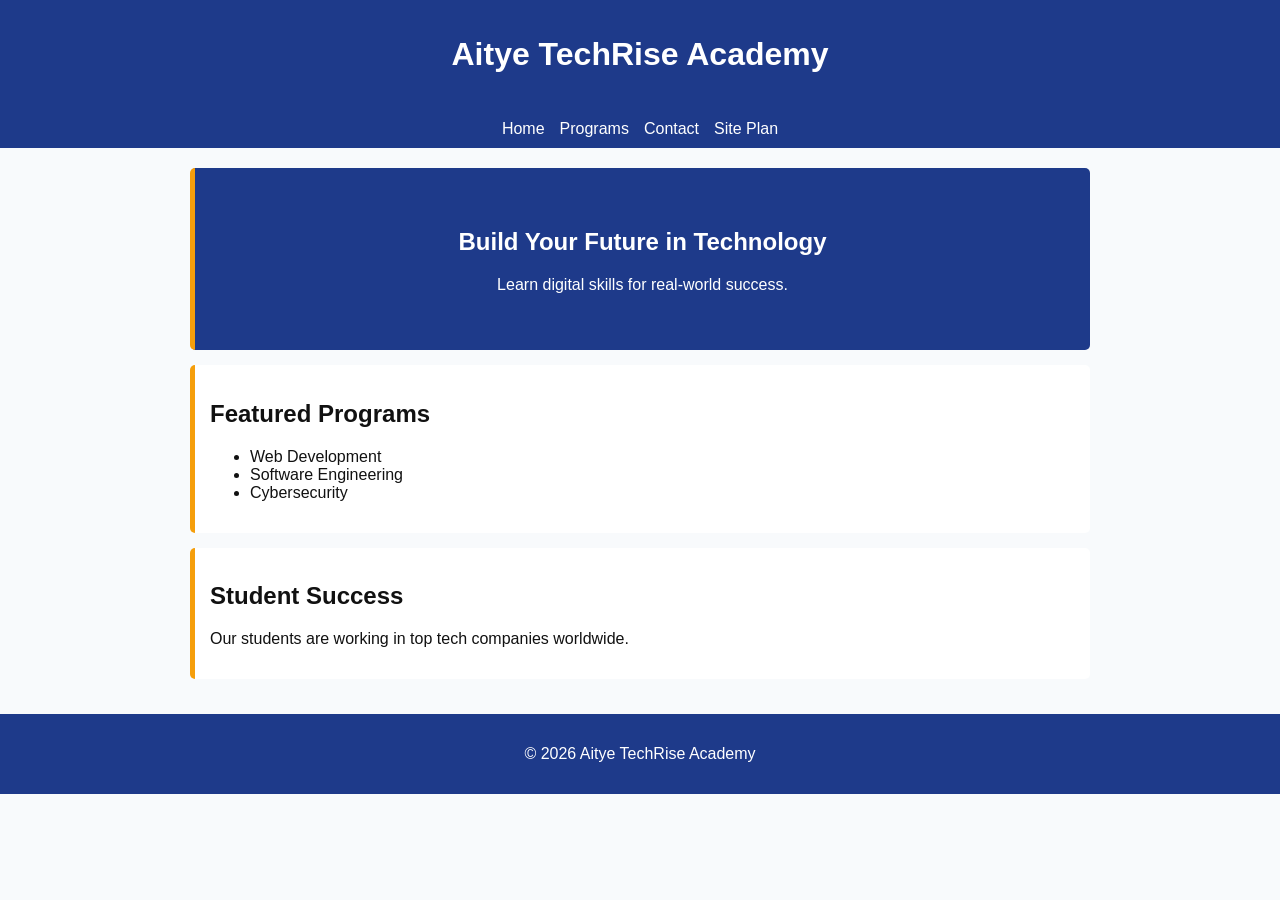
==== aitye-techrise-academy/index.html @ ec43a9e6 "siteplan.html fix" ====
<!DOCTYPE html>
<html lang="en">
<head>
  <meta charset="UTF-8">
  <title>Aitye TechRise Academy</title>
  <link rel="stylesheet" href="styles/style.css">
</head>

<body>

<header>
  <h1>Aitye TechRise Academy</h1>
</header>

<nav>
  <a href="index.html">Home</a>
  <a href="programs.html">Programs</a>
  <a href="contact.html">Contact</a>
   <a href="siteplan.html">Site Plan</a>
</nav>

<main>

<section class="hero">
  <h2>Build Your Future in Technology</h2>
  <p>Learn digital skills for real-world success.</p>
</section>

<section>
  <h2>Featured Programs</h2>
  <ul>
    <li>Web Development</li>
    <li>Software Engineering</li>
    <li>Cybersecurity</li>
  </ul>
</section>

<section>
  <h2>Student Success</h2>
  <p>Our students are working in top tech companies worldwide.</p>
</section>

</main>

<footer>
  <p>© 2026 Aitye TechRise Academy</p>
</footer>

</body>
</html>
---- aitye-techrise-academy/styles/style.css ----
:root {
  --primary: #1E3A8A;
  --secondary: #F59E0B;
  --bg: #F8FAFC;
}

 {
  margin: 0;
  padding: 0;
  box-sizing: border-box;
}


body {
  margin: 0;
  font-family: "Roboto", sans-serif;
  background: var(--bg);
  color: #111;
}

header {
  background: var(--primary);
  color: white;
  padding: 15px;
  text-align: center;
  font-family: "Poppins", sans-serif;
}

nav {
  background: var(--primary);
  display: flex;
  justify-content: center;
  gap: 15px;
  padding: 10px;
}

nav a {
  color: white;
  text-decoration: none;
  font-family: "Poppins", sans-serif;
}

nav a:hover {
  color: var(--secondary);
}

main {
  max-width: 900px;
  margin: auto;
  padding: 20px;
}

section {
  background: white;
  margin-bottom: 15px;
  padding: 15px;
  border-left: 5px solid var(--secondary);
  border-radius: 5px;
}

.hero {
  background: var(--primary);
  color: white;
  text-align: center;
  padding: 40px 20px;
}

footer {
  text-align: center;
  padding: 15px;
  background: var(--primary);
  color: white;
}
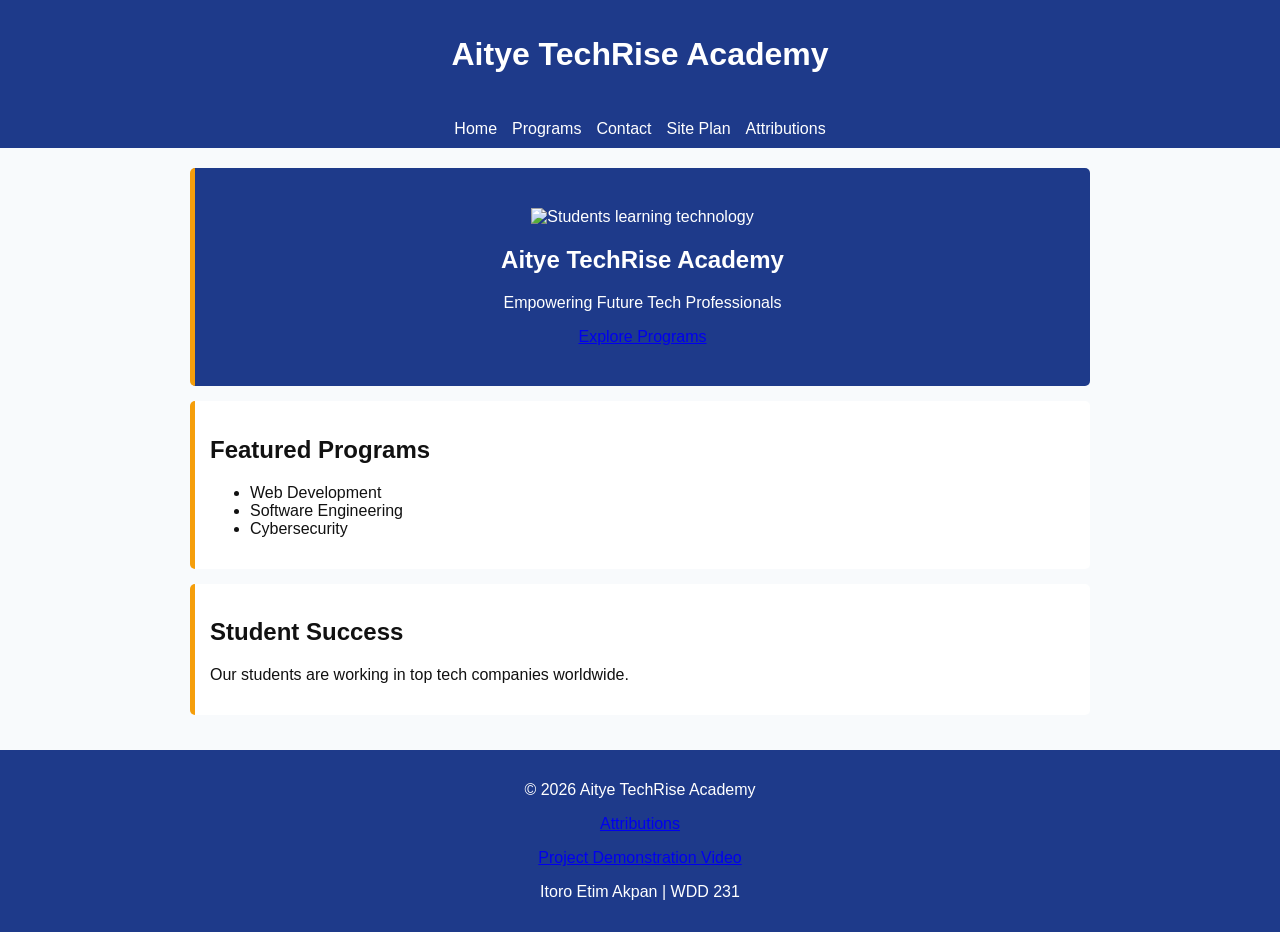
==== commit 9dbfe663: "fixing aitye techrise academy" ====
--- a/aitye-techrise-academy/index.html
+++ b/aitye-techrise-academy/index.html
@@ -17,15 +17,31 @@
   <a href="programs.html">Programs</a>
   <a href="contact.html">Contact</a>
    <a href="siteplan.html">Site Plan</a>
+ <a href="attributions.html">Attributions</a>
 </nav>
 
 <main>
 
 <section class="hero">
-  <h2>Build Your Future in Technology</h2>
-  <p>Learn digital skills for real-world success.</p>
+
+    <img
+        src="images/hero.webp"
+        alt="Students learning technology"
+        loading="lazy">
+
+    <div class="hero-content">
+
+        <h2>Aitye TechRise Academy</h2>
+
+        <p>Empowering Future Tech Professionals</p>
+
+        <a href="programs.html" class="btn">
+            Explore Programs
+        </a>
+
+    </div>
+
 </section>
-
 <section>
   <h2>Featured Programs</h2>
   <ul>
@@ -43,7 +59,23 @@
 </main>
 
 <footer>
-  <p>© 2026 Aitye TechRise Academy</p>
+
+    <p>© 2026 Aitye TechRise Academy</p>
+
+    <p>
+        <a href="attributions.html">Attributions</a>
+    </p>
+
+    <p>
+        <a href="https://youtube.com/your-video-link" target="_blank">
+            Project Demonstration Video
+        </a>
+    </p>
+
+    <p>Itoro Etim Akpan | WDD 231</p>
+
+    <p id="lastModified"></p>
+
 </footer>
 
 </body>
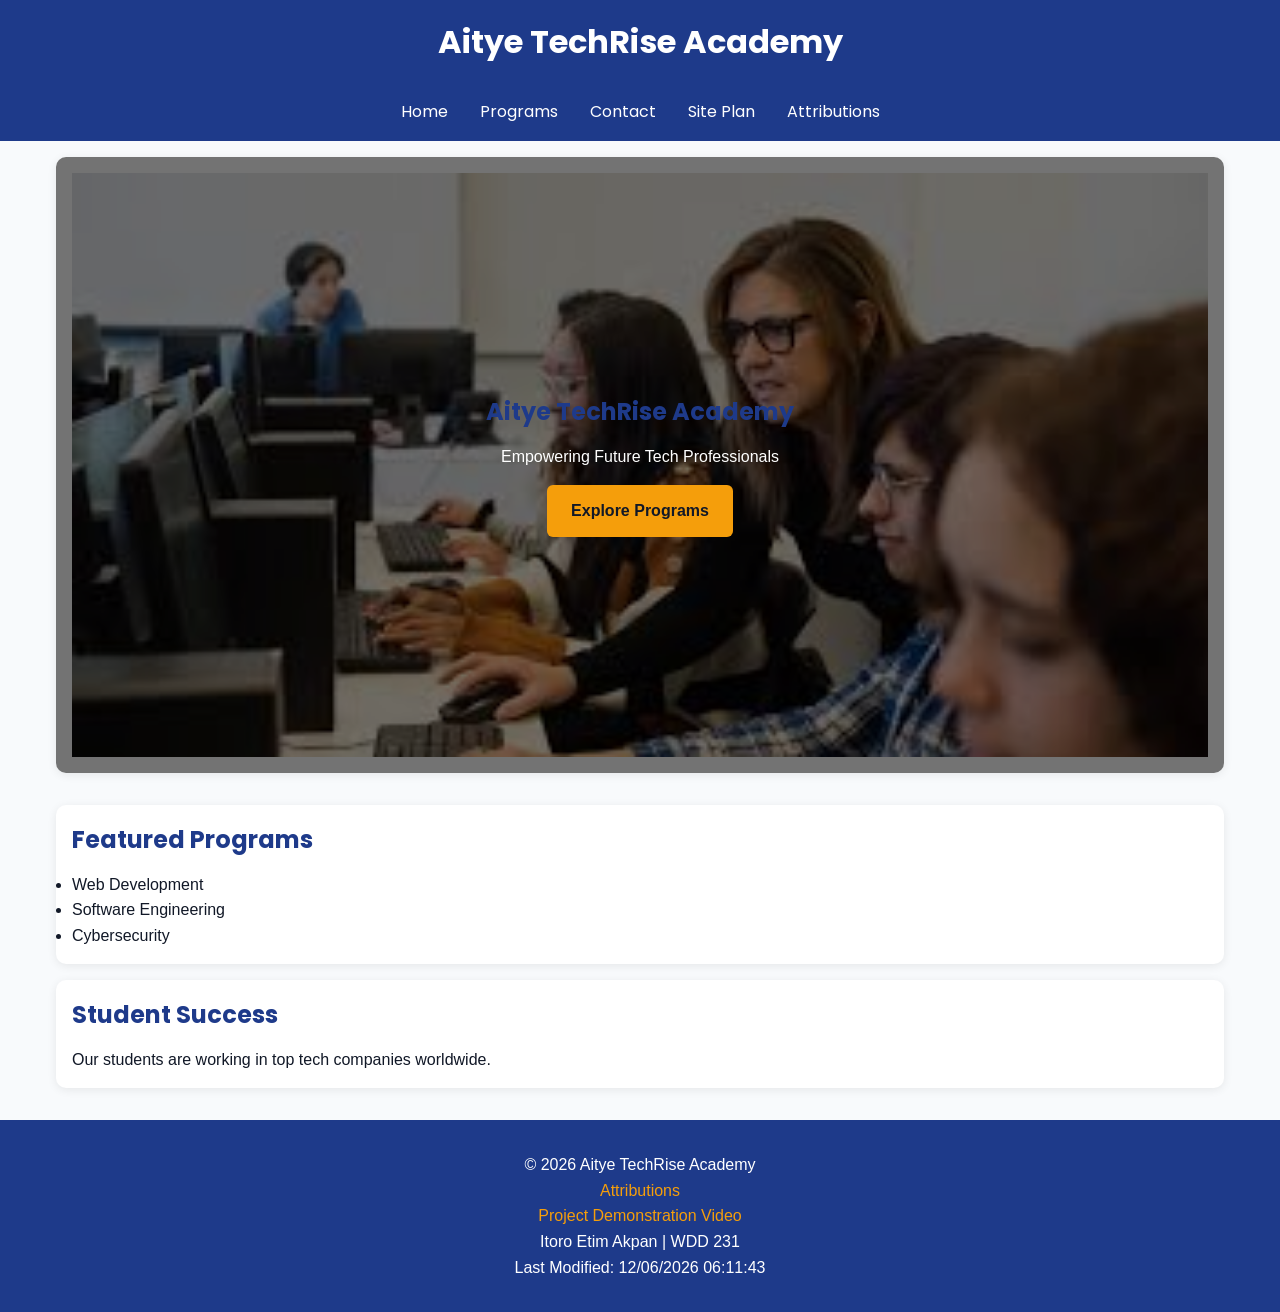
==== commit 9fdc4ed9: "week 6 assignment fix" ====
--- a/aitye-techrise-academy/index.html
+++ b/aitye-techrise-academy/index.html
@@ -1,9 +1,21 @@
 <!DOCTYPE html>
 <html lang="en">
 <head>
-  <meta charset="UTF-8">
-  <title>Aitye TechRise Academy</title>
-  <link rel="stylesheet" href="styles/style.css">
+  <head>
+    <meta charset="UTF-8">
+    <meta name="viewport" content="width=device-width, initial-scale=1.0">
+    <title>Aitye TechRise Academy</title>
+    <meta name="description" content="Sources and attributions used in the Aitye TechRise Academy website.">
+    <meta name="author" content="Itoro Etim Akpan">
+    <!-- Google Fonts -->
+    <link rel="preconnect" href="https://fonts.googleapis.com">
+
+    <link rel="preconnect" href="https://fonts.gstatic.com" crossorigin>
+
+    <link href="https://fonts.googleapis.com/css2?family=Poppins:wght@300;400;600;700&display=swap" rel="stylesheet">
+<!-- CSS -->
+    <link rel="stylesheet" href="styles/small.css">
+    <link rel="stylesheet" href="styles/larger.css">
 </head>
 
 <body>
@@ -25,7 +37,7 @@
 <section class="hero">
 
     <img
-        src="images/hero.webp"
+        src="images/students.jpg"
         alt="Students learning technology"
         loading="lazy">
 
@@ -78,5 +90,11 @@
 
 </footer>
 
+<script src="scripts/storage.js"></script>
+<script src="scripts/navigation.js"></script>
+<script src="scripts/programs.js"></script>
+<script src="scripts/contact.js"></script>
+<script src="scripts/footer.js"></script>
+
 </body>
 </html>
--- a/aitye-techrise-academy/styles/small.css
+++ b/aitye-techrise-academy/styles/small.css
@@ -0,0 +1,241 @@
+:root {
+    --primary: #1E3A8A;
+    --secondary: #F59E0B;
+    --bg: #F8FAFC;
+    --dark: #111827;
+    --white: #ffffff;
+}
+
+* {
+    margin: 0;
+    padding: 0;
+    box-sizing: border-box;
+}
+
+body {
+    font-family: "Roboto", sans-serif;
+    background: var(--bg);
+    color: var(--dark);
+    line-height: 1.6;
+}
+
+/* HEADER */
+
+header {
+    background: var(--primary);
+    color: var(--white);
+    text-align: center;
+    padding: 1rem;
+}
+
+header h1 {
+    font-family: "Poppins", sans-serif;
+}
+
+/* NAVIGATION */
+
+nav {
+    background: var(--primary);
+    display: flex;
+    flex-direction: column;
+    align-items: center;
+}
+
+nav a {
+    color: var(--white);
+    text-decoration: none;
+    padding: 1rem;
+    width: 100%;
+    text-align: center;
+    font-family: "Poppins", sans-serif;
+    border-top: 1px solid rgba(255,255,255,.15);
+}
+
+nav a:hover,
+nav a.active {
+    background: var(--secondary);
+    color: var(--dark);
+}
+
+/* MAIN */
+
+main {
+    max-width: 1200px;
+    margin: auto;
+    padding: 1rem;
+}
+
+/* HERO */
+
+.hero {
+    position: relative;
+    overflow: hidden;
+    border-radius: 10px;
+    margin-bottom: 2rem;
+}
+
+.hero img {
+    width: 100%;
+    display: block;
+    height: auto;
+}
+
+.hero-content {
+    position: absolute;
+    inset: 0;
+    background: rgba(0,0,0,.55);
+    color: white;
+    display: flex;
+    flex-direction: column;
+    justify-content: center;
+    align-items: center;
+    text-align: center;
+    padding: 1rem;
+}
+
+.hero-content h1 {
+    font-family: "Poppins", sans-serif;
+    font-size: 2rem;
+    margin-bottom: .5rem;
+}
+
+.hero-content p {
+    margin-bottom: 1rem;
+}
+
+.btn {
+    display: inline-block;
+    background: var(--secondary);
+    color: var(--dark);
+    text-decoration: none;
+    padding: .8rem 1.5rem;
+    border-radius: 6px;
+    font-weight: bold;
+}
+
+.btn:hover {
+    opacity: .9;
+}
+
+/* CARDS */
+
+section {
+    background: white;
+    margin-bottom: 1rem;
+    padding: 1rem;
+    border-radius: 10px;
+    box-shadow: 0 2px 10px rgba(0,0,0,.08);
+}
+
+section h2 {
+    color: var(--primary);
+    margin-bottom: .75rem;
+    font-family: "Poppins", sans-serif;
+}
+
+/* PROGRAMS GRID */
+
+.program-grid {
+    display: grid;
+    grid-template-columns: 1fr;
+    gap: 1rem;
+}
+
+.program-card {
+    background: white;
+    border-radius: 10px;
+    overflow: hidden;
+    box-shadow: 0 2px 8px rgba(0,0,0,.1);
+}
+
+.program-card img {
+    width: 100%;
+    height: 220px;
+    object-fit: cover;
+}
+
+.program-card-content {
+    padding: 1rem;
+}
+
+/* SEARCH */
+
+#search {
+    width: 100%;
+    padding: .8rem;
+    margin-bottom: 1rem;
+    border: 1px solid #ccc;
+    border-radius: 6px;
+}
+
+/* FORM */
+
+form {
+    display: flex;
+    flex-direction: column;
+    gap: .75rem;
+}
+
+input,
+textarea,
+select {
+    width: 100%;
+    padding: .8rem;
+    border: 1px solid #ccc;
+    border-radius: 6px;
+}
+
+button {
+    background: var(--secondary);
+    border: none;
+    padding: .8rem;
+    font-weight: bold;
+    cursor: pointer;
+}
+
+button:hover {
+    opacity: .9;
+}
+
+/* VALUES SECTION */
+
+.values-grid {
+    display: grid;
+    grid-template-columns: 1fr;
+    gap: 1rem;
+}
+
+.value-card {
+    background: white;
+    padding: 1rem;
+    border-radius: 10px;
+    text-align: center;
+}
+
+/* FAQ */
+
+.faq-item {
+    margin-bottom: 1rem;
+}
+
+.faq-item h3 {
+    color: var(--primary);
+}
+
+/* FOOTER */
+
+footer {
+    background: var(--primary);
+    color: white;
+    text-align: center;
+    padding: 2rem 1rem;
+}
+
+footer a {
+    color: var(--secondary);
+    text-decoration: none;
+}
+
+footer a:hover {
+    text-decoration: underline;
+}
--- a/aitye-techrise-academy/styles/larger.css
+++ b/aitye-techrise-academy/styles/larger.css
@@ -0,0 +1,14 @@
+@media screen and (min-width: 768px) {
+
+    nav {
+        flex-direction: row;
+        justify-content: center;
+    }
+
+    nav a {
+        width: auto;
+        border-top: none;
+    }
+
+    .hero-content h1 {
+       
